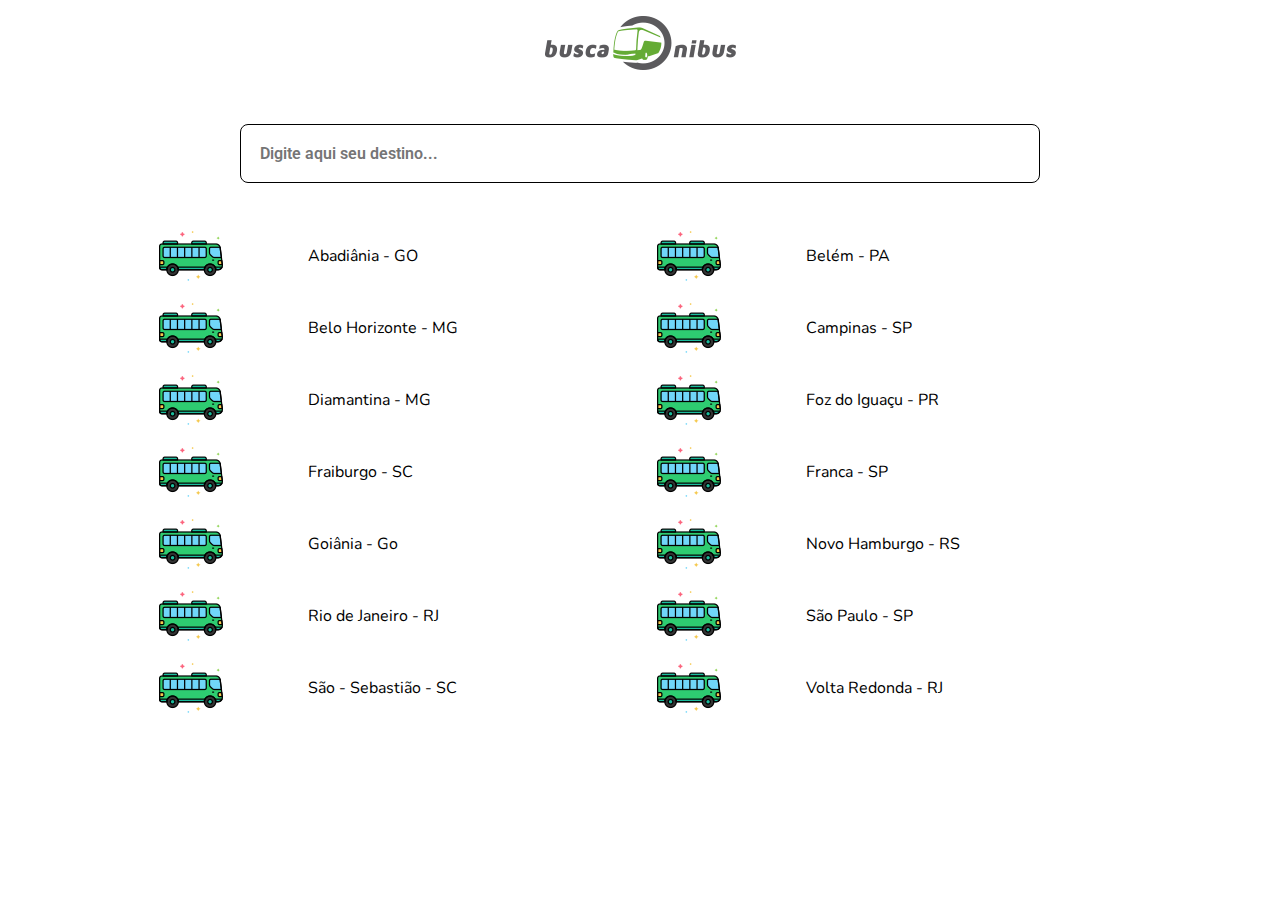
==== index.html @ 373160b8 "add" ====
<!DOCTYPE html>
<html>
  <head>
    <!--Fisrt, sorry for my bad english but I need learn more kkk-->
    <meta http-equiv="Content-Type" content="text/html; charset=UTF-8" />
    <meta http-equiv="content-language" content="pt" />
    <meta
      name="viewport"
      content="width=device-width, initial-scale=1.0, maximum-scale=1.0, user-scalable=0"
    />
    <title>Destino</title>

    <!--here's of styles of index-->
    <link type="text/css" href="./Styles/Index.css" rel="stylesheet" />
    <!-- And here is global, -->
    <link type="text/css" href="./global.css" rel="stylesheet" />

    <!--Here's about font we use-->
    <link rel="preconnect" href="https://fonts.googleapis.com" />
    <link rel="preconnect" href="https://fonts.gstatic.com" crossorigin />
    <link
      href="https://fonts.googleapis.com/css2?family=Nunito:wght@200;600&family=Roboto:wght@100;400;500;900&display=swap"
      rel="stylesheet"
    />

    <meta charset="utf-8" />
  </head>
  <body>
    <nav
      class="bo-navbar navbar navbar-default navbar-static-top"
      role="navigation"
    >
      <div class="navbar-header">
        <img src="./assets/logo-with-text.png" alt="logo clickbus" />
      </div>
    </nav>

    <div class="bo-fixed col">
      <div class="input__father">
        <input
          type="text"
          autofocus
          class="form-control"
          id="bo_city_handler_nameFilter"
          placeholder="Digite aqui seu destino..."
        />
      </div>
      <div class="container">
        <table
          id="bo_city_handler_table"
          class="Container table-hover table-striped tablesorter"
        >
          <thead>
            <tr class="titles__of__top hidden">
              <th>Key</th>
              <th>Nome</th>
              <th>State</th>
              <th>Visível</th>
            </tr>
          </thead>
          <tbody class="contant_itens">
            <tr class="transition_itens">
              <td class="key_data"></td>
              <td class="city row">
                <img src="./assets/bus.png" />
                <div class="row">
               
                  <p>Abadiânia - GO</p>
                </div>
                <div class="bt row"><img src="./assets/setaright.png" /></div>
              </td>
              <td class="bo_visible_true hidden">True</td>
            </tr>

            <tr class="transition_itens">
              <td class="key_data"></td>
              <td class="city row">
                
                <img src="./assets/bus.png" />
                <div class="row">
                  
                  <p>Belém - PA</p>
                </div>
                <div class="bt row"><img src="./assets/setaright.png" /></div>
              </td>
              <td class="bo_visible_true hidden">True</td>
            </tr>

            <tr class="transition_itens">
              <td class="key_data"></td>
              <td class="city row">
                
                <img src="./assets/bus.png" />
                <div class="row">
                  
                  <p>Belo Horizonte - MG</p>
                </div>
                <div class="bt row"><img src="./assets/setaright.png" /></div>
              </td>
              <td class="bo_visible_true hidden">True</td>
            </tr>

            <tr class="transition_itens">
              <td class="key_data"></td>
              <td class="city row">
                
                <img src="./assets/bus.png" />
                <div class="row">
                  
                  <p>Campinas - SP</p>
                </div>
                <div class="bt row"><img src="./assets/setaright.png" /></div>
              </td>
              <td class="bo_visible_true hidden">True</td>
            </tr>

            <tr class="transition_itens">
              <td class="key_data"></td>
              <td class="city row">
                
                <img src="./assets/bus.png" />
                <div class="row">
              
                  <p>Diamantina - MG</p>
                </div>
                <div class="bt row"><img src="./assets/setaright.png" /></div>
              </td>
              <td class="bo_visible_true hidden">True</td>
            </tr>

            <tr class="transition_itens">
              <td class="key_data"></td>
              <td class="city row">
                
                <img src="./assets/bus.png" />
                <div class="row">
              
                  <p>Foz do Iguaçu - PR</p>
                </div>
                <div class="bt row"><img src="./assets/setaright.png" /></div>
              </td>
              <td class="bo_visible_true hidden">True</td>
            </tr>

            <tr class="transition_itens">
              <td class="key_data"></td>
              <td class="city row">
                
                <img src="./assets/bus.png" />
                <div class="row">
                  
                  <p>Fraiburgo - SC</p>
                </div>
                <div class="bt row"><img src="./assets/setaright.png" /></div>
              </td>
              <td class="bo_visible_true hidden">True</td>
            </tr>

            <tr class="transition_itens">
              <td class="key_data"></td>
              <td class="city row">
                
                <img src="./assets/bus.png" />
                <div class="row">
                
                  <p>Franca - SP</p>
                </div>
                <div class="bt row"><img src="./assets/setaright.png" /></div>
              </td>
              <td class="bo_visible_true hidden">False</td>
            </tr>

            <tr class="transition_itens">
              <td class="key_data"></td>
              <td class="city row">
                
                <img src="./assets/bus.png" />
                <div class="row">
               
                  <p>Goiânia - Go</p>
                </div>
                <div class="bt row"><img src="./assets/setaright.png" /></div>
              </td>
              <td class="bo_visible_true hidden">True</td>
            </tr>

            <tr class="transition_itens">
              <td class="key_data"></td>
              <td class="city row">
                
                <img src="./assets/bus.png" />
                <div class="row">
                  
                  <p>Novo Hamburgo - RS</p>
                </div>
                <div class="bt row"><img src="./assets/setaright.png" /></div>
              </td>
              <td class="bo_visible_true hidden">True</td>
            </tr>

            <tr class="transition_itens">
              <td class="key_data"></td>
              <td class="city row">
                
                <img src="./assets/bus.png" />
                <div class="row">
                 
                  <p>Rio de Janeiro - RJ</p>
                </div>
                <div class="bt row"><img src="./assets/setaright.png" /></div>
              </td>
              <td class="bo_visible_true hidden">True</td>
            </tr>

            <tr class="transition_itens">
              <td class="key_data"></td>
              <td class="city row">
                
                <img src="./assets/bus.png" />
                <div class="row">
              
                  <p>São Paulo - SP</p>
                </div>
                <div class="bt row"><img src="./assets/setaright.png" /></div>
              </td>
              <td class="bo_visible_true hidden">True</td>
            </tr>

            <tr class="transition_itens">
              <td class="key_data"></td>
              <td class="city row">
                
                <img src="./assets/bus.png" />
                <div class="row">
           
                  <p>São - Sebastião - SC</p>
                </div>
                <div class="bt row"><img src="./assets/setaright.png" /></div>
              </td>
              <td class="bo_visible_true hidden">False</td>
            </tr>

            <tr class="transition_itens">
              <td class="key_data"></td>
              <td class="city row">
                
                <img src="./assets/bus.png" />
                <div class="row">
                 
                  <p>Volta Redonda - RJ</p>
                </div>
                <div class="bt row"><img src="./assets/setaright.png" /></div>
              </td>
              <td class="bo_visible_true hidden">True</td>
            </tr>
          </tbody>
        </table>
      </div>
    </div>
  <style>
:root {
  --white: #fff;
  --text-color-green: #a9e974;

  --color-buttom-black: #000;
}
* {
  margin: 0;
  padding: none;
  box-sizing: border-box;
}
body {
  -webkit-font-smoothing: antialiased;
}
body,
input,
textarea,
button {
  font-family: "Nunito", sans-serif;
}
h1,
h2,
h3,
h4,
h5,
h6,
strong {
  font-weight: 900;
}


button {
  cursor: pointer;
}
[disabled] {
  opacity: 0.6;
  cursor: not-allowed;
}
.hidden {
  display: none;
}
.row {
  display: flex;
  align-items: center;
  flex-direction: row;
}
.row img{
    width:auto;
}
.row p{
    display: flex;
    flex-direction: row;
  
}
.col {
  display: flex;
  flex-direction: column;
}

.city {
  display: grid;
  grid-template-columns: 1fr 1fr 1fr;
  align-items: center;
 
}
.city img{
    margin-left: 1rem;
}
.transition_itens :hover {
  transition: all 0.5s ease-in;
  background-color: var(--text-color-green);
}

.bo_visible_true {
  background-color: #ccffcc;
}

.bo_visible_false {
  background-color: #ffcccc;
}
.bo-navbar {
  text-align: center;
  padding: 1rem;
 
}
.bo-navbar a {
  text-decoration: none;
  color: white;
  font-weight: 900;
}
.bo-fixed {
  width: 100%;
  display: flex;
  flex-direction: column;
  align-items: center;
}
.input__father {
  display: flex;
  flex-direction: column;
  align-items: center;
  width: 100%;
  padding: 2rem;
}
.input__father .form-control {
  padding: 1.2rem;
  font-family: "Roboto", "san-serif";
  font-weight: 600;
  font-size: 1rem;
  width: 800px;
  border-radius: 0.5rem;
  outline: none;
  border: 1px solid var(--color-buttom-black);
}

.Container {
  width: 1000px;
}
.titles__of__top {
  font-weight: 900;
  font-size: 2rem;
}
.contant_itens{
    display:grid;
    grid-template-columns: 1fr 1fr ;
    grid-template-rows: 1fr 1fr ;
}


  </style>

    <script type="text/javascript" >
const inputSearchCity = document.querySelector(".form-control ")
const containerItens = document.querySelector(".contant_itens")


//here we make 
const hideItens = (itensShow, inputValue) => {

    itensShow
    .filter(itens =>  !itens.textContent.toLocaleLowerCase().includes(inputValue))
    .forEach(itens => {
        itens.classList.add("hidden")
    })
}

const showItens = ( itensShow, inputValue) => {
    itensShow
    .filter(itens =>  itens.textContent.toLocaleLowerCase().includes(inputValue))
    .forEach(itens => {
        itens.classList.remove("hidden")
        itens.classList.add("flex")
    })

}


inputSearchCity.addEventListener("input",  event => {
   const inputValue = event.target.value.trim().toLowerCase()
   const itensShow = Array.from(containerItens.children)
   hideItens(itensShow, inputValue);
   showItens(itensShow, inputValue);
})


    </script>
  </body>
</html>
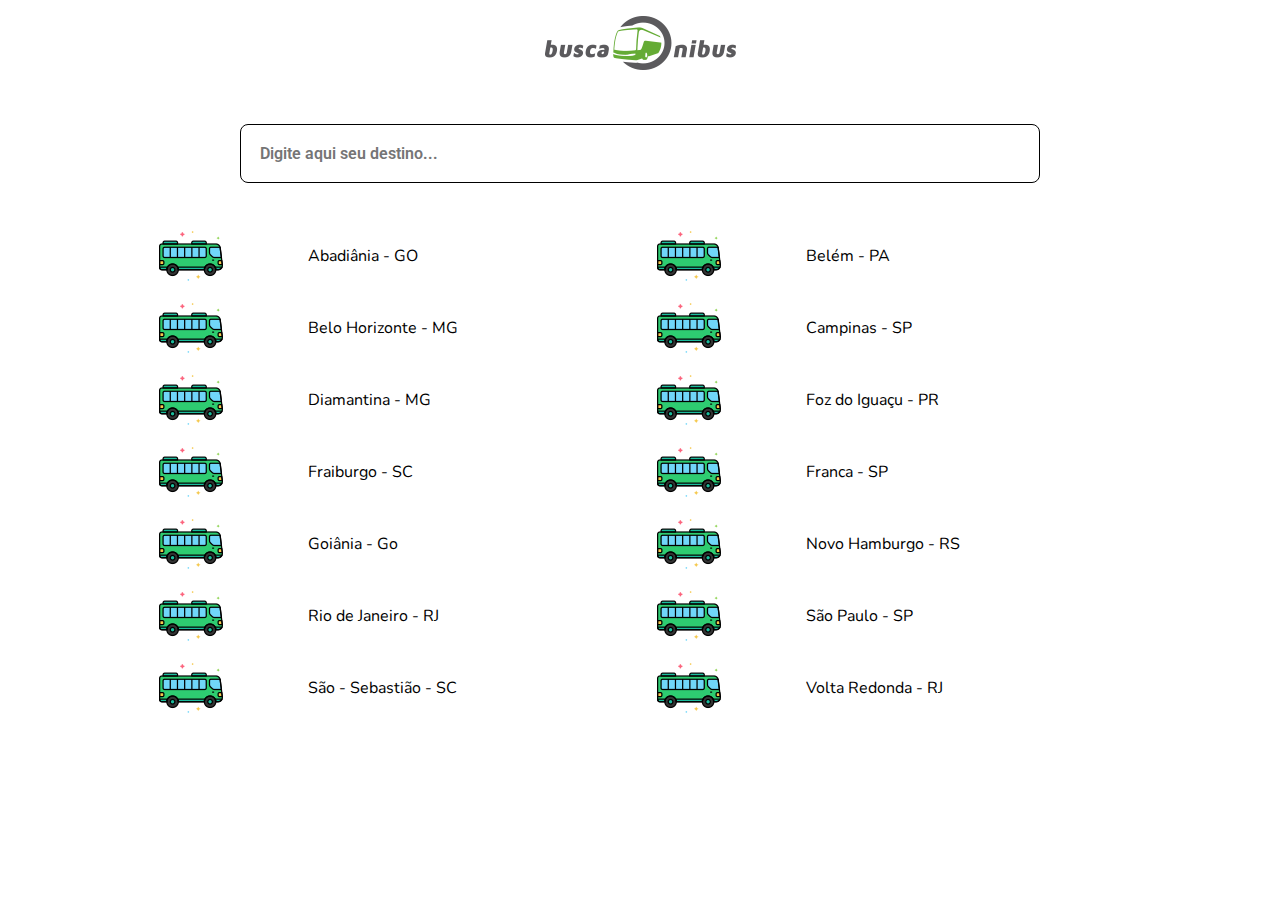
==== commit 39544871: "sintax" ====
--- a/index.html
+++ b/index.html
@@ -64,7 +64,6 @@
               <td class="city row">
                 <img src="./assets/bus.png" />
                 <div class="row">
-               
                   <p>Abadiânia - GO</p>
                 </div>
                 <div class="bt row"><img src="./assets/setaright.png" /></div>
@@ -75,10 +74,8 @@
             <tr class="transition_itens">
               <td class="key_data"></td>
               <td class="city row">
-                
-                <img src="./assets/bus.png" />
-                <div class="row">
-                  
+                <img src="./assets/bus.png" />
+                <div class="row">
                   <p>Belém - PA</p>
                 </div>
                 <div class="bt row"><img src="./assets/setaright.png" /></div>
@@ -89,10 +86,8 @@
             <tr class="transition_itens">
               <td class="key_data"></td>
               <td class="city row">
-                
-                <img src="./assets/bus.png" />
-                <div class="row">
-                  
+                <img src="./assets/bus.png" />
+                <div class="row">
                   <p>Belo Horizonte - MG</p>
                 </div>
                 <div class="bt row"><img src="./assets/setaright.png" /></div>
@@ -103,10 +98,8 @@
             <tr class="transition_itens">
               <td class="key_data"></td>
               <td class="city row">
-                
-                <img src="./assets/bus.png" />
-                <div class="row">
-                  
+                <img src="./assets/bus.png" />
+                <div class="row">
                   <p>Campinas - SP</p>
                 </div>
                 <div class="bt row"><img src="./assets/setaright.png" /></div>
@@ -117,10 +110,8 @@
             <tr class="transition_itens">
               <td class="key_data"></td>
               <td class="city row">
-                
-                <img src="./assets/bus.png" />
-                <div class="row">
-              
+                <img src="./assets/bus.png" />
+                <div class="row">
                   <p>Diamantina - MG</p>
                 </div>
                 <div class="bt row"><img src="./assets/setaright.png" /></div>
@@ -131,10 +122,8 @@
             <tr class="transition_itens">
               <td class="key_data"></td>
               <td class="city row">
-                
-                <img src="./assets/bus.png" />
-                <div class="row">
-              
+                <img src="./assets/bus.png" />
+                <div class="row">
                   <p>Foz do Iguaçu - PR</p>
                 </div>
                 <div class="bt row"><img src="./assets/setaright.png" /></div>
@@ -145,10 +134,8 @@
             <tr class="transition_itens">
               <td class="key_data"></td>
               <td class="city row">
-                
-                <img src="./assets/bus.png" />
-                <div class="row">
-                  
+                <img src="./assets/bus.png" />
+                <div class="row">
                   <p>Fraiburgo - SC</p>
                 </div>
                 <div class="bt row"><img src="./assets/setaright.png" /></div>
@@ -159,10 +146,8 @@
             <tr class="transition_itens">
               <td class="key_data"></td>
               <td class="city row">
-                
-                <img src="./assets/bus.png" />
-                <div class="row">
-                
+                <img src="./assets/bus.png" />
+                <div class="row">
                   <p>Franca - SP</p>
                 </div>
                 <div class="bt row"><img src="./assets/setaright.png" /></div>
@@ -173,10 +158,8 @@
             <tr class="transition_itens">
               <td class="key_data"></td>
               <td class="city row">
-                
-                <img src="./assets/bus.png" />
-                <div class="row">
-               
+                <img src="./assets/bus.png" />
+                <div class="row">
                   <p>Goiânia - Go</p>
                 </div>
                 <div class="bt row"><img src="./assets/setaright.png" /></div>
@@ -187,10 +170,8 @@
             <tr class="transition_itens">
               <td class="key_data"></td>
               <td class="city row">
-                
-                <img src="./assets/bus.png" />
-                <div class="row">
-                  
+                <img src="./assets/bus.png" />
+                <div class="row">
                   <p>Novo Hamburgo - RS</p>
                 </div>
                 <div class="bt row"><img src="./assets/setaright.png" /></div>
@@ -201,10 +182,8 @@
             <tr class="transition_itens">
               <td class="key_data"></td>
               <td class="city row">
-                
-                <img src="./assets/bus.png" />
-                <div class="row">
-                 
+                <img src="./assets/bus.png" />
+                <div class="row">
                   <p>Rio de Janeiro - RJ</p>
                 </div>
                 <div class="bt row"><img src="./assets/setaright.png" /></div>
@@ -215,10 +194,8 @@
             <tr class="transition_itens">
               <td class="key_data"></td>
               <td class="city row">
-                
-                <img src="./assets/bus.png" />
-                <div class="row">
-              
+                <img src="./assets/bus.png" />
+                <div class="row">
                   <p>São Paulo - SP</p>
                 </div>
                 <div class="bt row"><img src="./assets/setaright.png" /></div>
@@ -229,10 +206,8 @@
             <tr class="transition_itens">
               <td class="key_data"></td>
               <td class="city row">
-                
-                <img src="./assets/bus.png" />
-                <div class="row">
-           
+                <img src="./assets/bus.png" />
+                <div class="row">
                   <p>São - Sebastião - SC</p>
                 </div>
                 <div class="bt row"><img src="./assets/setaright.png" /></div>
@@ -243,10 +218,8 @@
             <tr class="transition_itens">
               <td class="key_data"></td>
               <td class="city row">
-                
-                <img src="./assets/bus.png" />
-                <div class="row">
-                 
+                <img src="./assets/bus.png" />
+                <div class="row">
                   <p>Volta Redonda - RJ</p>
                 </div>
                 <div class="bt row"><img src="./assets/setaright.png" /></div>
@@ -257,171 +230,164 @@
         </table>
       </div>
     </div>
-  <style>
-:root {
-  --white: #fff;
-  --text-color-green: #a9e974;
-
-  --color-buttom-black: #000;
-}
-* {
-  margin: 0;
-  padding: none;
-  box-sizing: border-box;
-}
-body {
-  -webkit-font-smoothing: antialiased;
-}
-body,
-input,
-textarea,
-button {
-  font-family: "Nunito", sans-serif;
-}
-h1,
-h2,
-h3,
-h4,
-h5,
-h6,
-strong {
-  font-weight: 900;
-}
-
-
-button {
-  cursor: pointer;
-}
-[disabled] {
-  opacity: 0.6;
-  cursor: not-allowed;
-}
-.hidden {
-  display: none;
-}
-.row {
-  display: flex;
-  align-items: center;
-  flex-direction: row;
-}
-.row img{
-    width:auto;
-}
-.row p{
-    display: flex;
-    flex-direction: row;
-  
-}
-.col {
-  display: flex;
-  flex-direction: column;
-}
-
-.city {
-  display: grid;
-  grid-template-columns: 1fr 1fr 1fr;
-  align-items: center;
- 
-}
-.city img{
-    margin-left: 1rem;
-}
-.transition_itens :hover {
-  transition: all 0.5s ease-in;
-  background-color: var(--text-color-green);
-}
-
-.bo_visible_true {
-  background-color: #ccffcc;
-}
-
-.bo_visible_false {
-  background-color: #ffcccc;
-}
-.bo-navbar {
-  text-align: center;
-  padding: 1rem;
- 
-}
-.bo-navbar a {
-  text-decoration: none;
-  color: white;
-  font-weight: 900;
-}
-.bo-fixed {
-  width: 100%;
-  display: flex;
-  flex-direction: column;
-  align-items: center;
-}
-.input__father {
-  display: flex;
-  flex-direction: column;
-  align-items: center;
-  width: 100%;
-  padding: 2rem;
-}
-.input__father .form-control {
-  padding: 1.2rem;
-  font-family: "Roboto", "san-serif";
-  font-weight: 600;
-  font-size: 1rem;
-  width: 800px;
-  border-radius: 0.5rem;
-  outline: none;
-  border: 1px solid var(--color-buttom-black);
-}
-
-.Container {
-  width: 1000px;
-}
-.titles__of__top {
-  font-weight: 900;
-  font-size: 2rem;
-}
-.contant_itens{
-    display:grid;
-    grid-template-columns: 1fr 1fr ;
-    grid-template-rows: 1fr 1fr ;
-}
-
-
-  </style>
-
-    <script type="text/javascript" >
-const inputSearchCity = document.querySelector(".form-control ")
-const containerItens = document.querySelector(".contant_itens")
-
-
-//here we make 
-const hideItens = (itensShow, inputValue) => {
-
-    itensShow
-    .filter(itens =>  !itens.textContent.toLocaleLowerCase().includes(inputValue))
-    .forEach(itens => {
-        itens.classList.add("hidden")
-    })
-}
-
-const showItens = ( itensShow, inputValue) => {
-    itensShow
-    .filter(itens =>  itens.textContent.toLocaleLowerCase().includes(inputValue))
-    .forEach(itens => {
-        itens.classList.remove("hidden")
-        itens.classList.add("flex")
-    })
-
-}
-
-
-inputSearchCity.addEventListener("input",  event => {
-   const inputValue = event.target.value.trim().toLowerCase()
-   const itensShow = Array.from(containerItens.children)
-   hideItens(itensShow, inputValue);
-   showItens(itensShow, inputValue);
-})
-
-
+    <style>
+      :root {
+        --white: #fff;
+        --text-color-green: #a9e974;
+
+        --color-buttom-black: #000;
+      }
+      * {
+        margin: 0;
+        padding: none;
+        box-sizing: border-box;
+      }
+      body {
+        -webkit-font-smoothing: antialiased;
+      }
+      body,
+      input,
+      textarea,
+      button {
+        font-family: "Nunito", sans-serif;
+      }
+      h1,
+      h2,
+      h3,
+      h4,
+      h5,
+      h6,
+      strong {
+        font-weight: 900;
+      }
+
+      button {
+        cursor: pointer;
+      }
+      [disabled] {
+        opacity: 0.6;
+        cursor: not-allowed;
+      }
+      .hidden {
+        display: none;
+      }
+      .row {
+        display: flex;
+        align-items: center;
+        flex-direction: row;
+      }
+      .row img {
+        width: auto;
+      }
+      .row p {
+        display: flex;
+        flex-direction: row;
+      }
+      .col {
+        display: flex;
+        flex-direction: column;
+      }
+
+      .city {
+        display: grid;
+        grid-template-columns: 1fr 1fr 1fr;
+        align-items: center;
+      }
+      .city img {
+        margin-left: 1rem;
+      }
+      .transition_itens :hover {
+        transition: all 0.5s ease-in;
+        background-color: var(--text-color-green);
+      }
+
+      .bo_visible_true {
+        background-color: #ccffcc;
+      }
+
+      .bo_visible_false {
+        background-color: #ffcccc;
+      }
+      .bo-navbar {
+        text-align: center;
+        padding: 1rem;
+      }
+      .bo-navbar a {
+        text-decoration: none;
+        color: white;
+        font-weight: 900;
+      }
+      .bo-fixed {
+        width: 100%;
+        display: flex;
+        flex-direction: column;
+        align-items: center;
+      }
+      .input__father {
+        display: flex;
+        flex-direction: column;
+        align-items: center;
+        width: 100%;
+        padding: 2rem;
+      }
+      .input__father .form-control {
+        padding: 1.2rem;
+        font-family: "Roboto", "san-serif";
+        font-weight: 600;
+        font-size: 1rem;
+        width: 800px;
+        border-radius: 0.5rem;
+        outline: none;
+        border: 1px solid var(--color-buttom-black);
+      }
+
+      .Container {
+        width: 1000px;
+      }
+      .titles__of__top {
+        font-weight: 900;
+        font-size: 2rem;
+      }
+      .contant_itens {
+        display: grid;
+        grid-template-columns: 1fr 1fr;
+        grid-template-rows: 1fr 1fr;
+      }
+    </style>
+
+    <script type="text/javascript">
+      const inputSearchCity = document.querySelector(".form-control ");
+      const containerItens = document.querySelector(".contant_itens");
+
+      //here we make
+      const hideItens = (itensShow, inputValue) => {
+        itensShow
+          .filter(
+            (itens) =>
+              !itens.textContent.toLocaleLowerCase().includes(inputValue)
+          )
+          .forEach((itens) => {
+            itens.classList.add("hidden");
+          });
+      };
+
+      const showItens = (itensShow, inputValue) => {
+        itensShow
+          .filter((itens) =>
+            itens.textContent.toLocaleLowerCase().includes(inputValue)
+          )
+          .forEach((itens) => {
+            itens.classList.remove("hidden");
+            itens.classList.add("flex");
+          });
+      };
+
+      inputSearchCity.addEventListener("input", (event) => {
+        const inputValue = event.target.value.trim().toLowerCase();
+        const itensShow = Array.from(containerItens.children);
+        hideItens(itensShow, inputValue);
+        showItens(itensShow, inputValue);
+      });
     </script>
   </body>
 </html>
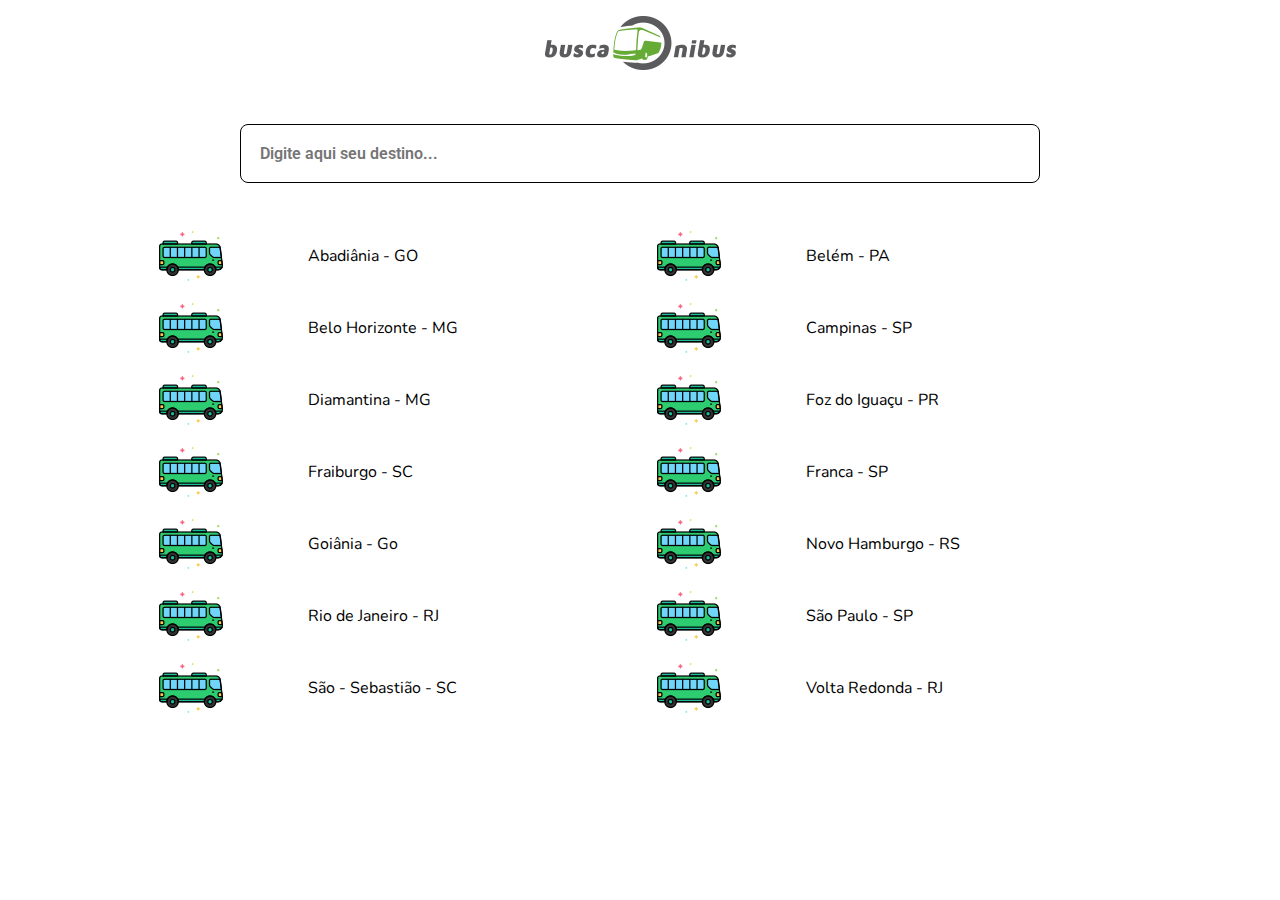
==== commit 6a068704: "add files" ====
--- a/index.html
+++ b/index.html
@@ -359,7 +359,7 @@
       const inputSearchCity = document.querySelector(".form-control ");
       const containerItens = document.querySelector(".contant_itens");
 
-      //here we make
+      
       const hideItens = (itensShow, inputValue) => {
         itensShow
           .filter(
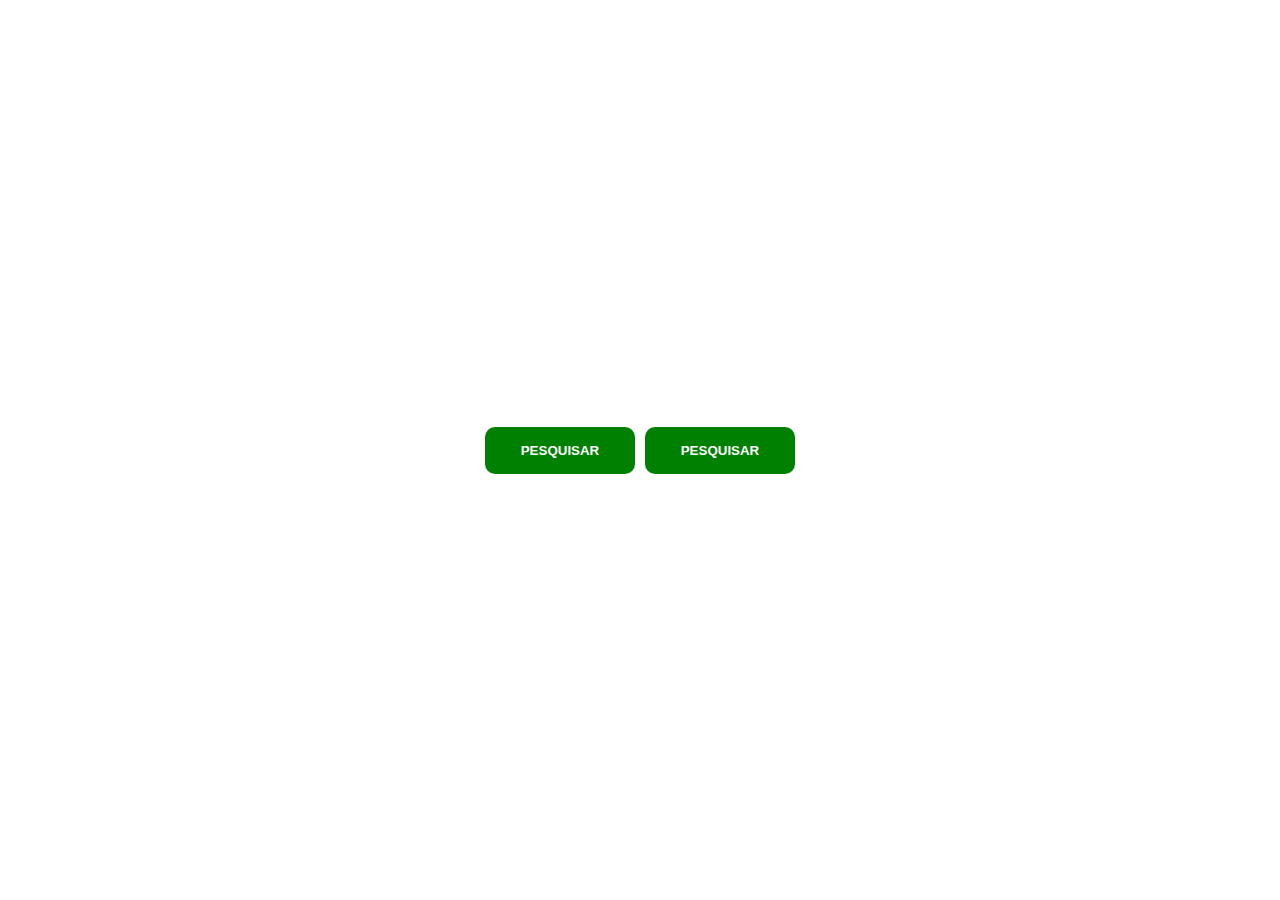
==== commit ba970aba: "files of hover" ====
--- a/index.html
+++ b/index.html
@@ -1,393 +1,70 @@
 <!DOCTYPE html>
-<html>
-  <head>
-    <!--Fisrt, sorry for my bad english but I need learn more kkk-->
-    <meta http-equiv="Content-Type" content="text/html; charset=UTF-8" />
-    <meta http-equiv="content-language" content="pt" />
-    <meta
-      name="viewport"
-      content="width=device-width, initial-scale=1.0, maximum-scale=1.0, user-scalable=0"
-    />
-    <title>Destino</title>
+<html lang="en">
+<head>
+    <meta charset="UTF-8">
+    <meta http-equiv="X-UA-Compatible" content="IE=edge">
+    <meta name="viewport" content="width=device-width, initial-scale=1.0">
+    <title>Botões</title>
+</head>
+<body>
+    <div>
+        <section>
 
-    <!--here's of styles of index-->
-    <link type="text/css" href="./Styles/Index.css" rel="stylesheet" />
-    <!-- And here is global, -->
-    <link type="text/css" href="./global.css" rel="stylesheet" />
+            <button type="button" class="btn-1">Pesquisar</button>
+            <button type="button" class="btn-2">Pesquisar</button>
+        </section>
 
-    <!--Here's about font we use-->
-    <link rel="preconnect" href="https://fonts.googleapis.com" />
-    <link rel="preconnect" href="https://fonts.gstatic.com" crossorigin />
-    <link
-      href="https://fonts.googleapis.com/css2?family=Nunito:wght@200;600&family=Roboto:wght@100;400;500;900&display=swap"
-      rel="stylesheet"
-    />
-
-    <meta charset="utf-8" />
-  </head>
-  <body>
-    <nav
-      class="bo-navbar navbar navbar-default navbar-static-top"
-      role="navigation"
-    >
-      <div class="navbar-header">
-        <img src="./assets/logo-with-text.png" alt="logo clickbus" />
-      </div>
-    </nav>
-
-    <div class="bo-fixed col">
-      <div class="input__father">
-        <input
-          type="text"
-          autofocus
-          class="form-control"
-          id="bo_city_handler_nameFilter"
-          placeholder="Digite aqui seu destino..."
-        />
-      </div>
-      <div class="container">
-        <table
-          id="bo_city_handler_table"
-          class="Container table-hover table-striped tablesorter"
-        >
-          <thead>
-            <tr class="titles__of__top hidden">
-              <th>Key</th>
-              <th>Nome</th>
-              <th>State</th>
-              <th>Visível</th>
-            </tr>
-          </thead>
-          <tbody class="contant_itens">
-            <tr class="transition_itens">
-              <td class="key_data"></td>
-              <td class="city row">
-                <img src="./assets/bus.png" />
-                <div class="row">
-                  <p>Abadiânia - GO</p>
-                </div>
-                <div class="bt row"><img src="./assets/setaright.png" /></div>
-              </td>
-              <td class="bo_visible_true hidden">True</td>
-            </tr>
-
-            <tr class="transition_itens">
-              <td class="key_data"></td>
-              <td class="city row">
-                <img src="./assets/bus.png" />
-                <div class="row">
-                  <p>Belém - PA</p>
-                </div>
-                <div class="bt row"><img src="./assets/setaright.png" /></div>
-              </td>
-              <td class="bo_visible_true hidden">True</td>
-            </tr>
-
-            <tr class="transition_itens">
-              <td class="key_data"></td>
-              <td class="city row">
-                <img src="./assets/bus.png" />
-                <div class="row">
-                  <p>Belo Horizonte - MG</p>
-                </div>
-                <div class="bt row"><img src="./assets/setaright.png" /></div>
-              </td>
-              <td class="bo_visible_true hidden">True</td>
-            </tr>
-
-            <tr class="transition_itens">
-              <td class="key_data"></td>
-              <td class="city row">
-                <img src="./assets/bus.png" />
-                <div class="row">
-                  <p>Campinas - SP</p>
-                </div>
-                <div class="bt row"><img src="./assets/setaright.png" /></div>
-              </td>
-              <td class="bo_visible_true hidden">True</td>
-            </tr>
-
-            <tr class="transition_itens">
-              <td class="key_data"></td>
-              <td class="city row">
-                <img src="./assets/bus.png" />
-                <div class="row">
-                  <p>Diamantina - MG</p>
-                </div>
-                <div class="bt row"><img src="./assets/setaright.png" /></div>
-              </td>
-              <td class="bo_visible_true hidden">True</td>
-            </tr>
-
-            <tr class="transition_itens">
-              <td class="key_data"></td>
-              <td class="city row">
-                <img src="./assets/bus.png" />
-                <div class="row">
-                  <p>Foz do Iguaçu - PR</p>
-                </div>
-                <div class="bt row"><img src="./assets/setaright.png" /></div>
-              </td>
-              <td class="bo_visible_true hidden">True</td>
-            </tr>
-
-            <tr class="transition_itens">
-              <td class="key_data"></td>
-              <td class="city row">
-                <img src="./assets/bus.png" />
-                <div class="row">
-                  <p>Fraiburgo - SC</p>
-                </div>
-                <div class="bt row"><img src="./assets/setaright.png" /></div>
-              </td>
-              <td class="bo_visible_true hidden">True</td>
-            </tr>
-
-            <tr class="transition_itens">
-              <td class="key_data"></td>
-              <td class="city row">
-                <img src="./assets/bus.png" />
-                <div class="row">
-                  <p>Franca - SP</p>
-                </div>
-                <div class="bt row"><img src="./assets/setaright.png" /></div>
-              </td>
-              <td class="bo_visible_true hidden">False</td>
-            </tr>
-
-            <tr class="transition_itens">
-              <td class="key_data"></td>
-              <td class="city row">
-                <img src="./assets/bus.png" />
-                <div class="row">
-                  <p>Goiânia - Go</p>
-                </div>
-                <div class="bt row"><img src="./assets/setaright.png" /></div>
-              </td>
-              <td class="bo_visible_true hidden">True</td>
-            </tr>
-
-            <tr class="transition_itens">
-              <td class="key_data"></td>
-              <td class="city row">
-                <img src="./assets/bus.png" />
-                <div class="row">
-                  <p>Novo Hamburgo - RS</p>
-                </div>
-                <div class="bt row"><img src="./assets/setaright.png" /></div>
-              </td>
-              <td class="bo_visible_true hidden">True</td>
-            </tr>
-
-            <tr class="transition_itens">
-              <td class="key_data"></td>
-              <td class="city row">
-                <img src="./assets/bus.png" />
-                <div class="row">
-                  <p>Rio de Janeiro - RJ</p>
-                </div>
-                <div class="bt row"><img src="./assets/setaright.png" /></div>
-              </td>
-              <td class="bo_visible_true hidden">True</td>
-            </tr>
-
-            <tr class="transition_itens">
-              <td class="key_data"></td>
-              <td class="city row">
-                <img src="./assets/bus.png" />
-                <div class="row">
-                  <p>São Paulo - SP</p>
-                </div>
-                <div class="bt row"><img src="./assets/setaright.png" /></div>
-              </td>
-              <td class="bo_visible_true hidden">True</td>
-            </tr>
-
-            <tr class="transition_itens">
-              <td class="key_data"></td>
-              <td class="city row">
-                <img src="./assets/bus.png" />
-                <div class="row">
-                  <p>São - Sebastião - SC</p>
-                </div>
-                <div class="bt row"><img src="./assets/setaright.png" /></div>
-              </td>
-              <td class="bo_visible_true hidden">False</td>
-            </tr>
-
-            <tr class="transition_itens">
-              <td class="key_data"></td>
-              <td class="city row">
-                <img src="./assets/bus.png" />
-                <div class="row">
-                  <p>Volta Redonda - RJ</p>
-                </div>
-                <div class="bt row"><img src="./assets/setaright.png" /></div>
-              </td>
-              <td class="bo_visible_true hidden">True</td>
-            </tr>
-          </tbody>
-        </table>
-      </div>
     </div>
-    <style>
-      :root {
-        --white: #fff;
-        --text-color-green: #a9e974;
-
-        --color-buttom-black: #000;
-      }
-      * {
-        margin: 0;
-        padding: none;
-        box-sizing: border-box;
-      }
-      body {
-        -webkit-font-smoothing: antialiased;
-      }
-      body,
-      input,
-      textarea,
-      button {
-        font-family: "Nunito", sans-serif;
-      }
-      h1,
-      h2,
-      h3,
-      h4,
-      h5,
-      h6,
-      strong {
-        font-weight: 900;
-      }
-
-      button {
-        cursor: pointer;
-      }
-      [disabled] {
-        opacity: 0.6;
-        cursor: not-allowed;
-      }
-      .hidden {
-        display: none;
-      }
-      .row {
-        display: flex;
-        align-items: center;
-        flex-direction: row;
-      }
-      .row img {
-        width: auto;
-      }
-      .row p {
-        display: flex;
-        flex-direction: row;
-      }
-      .col {
-        display: flex;
-        flex-direction: column;
-      }
-
-      .city {
-        display: grid;
-        grid-template-columns: 1fr 1fr 1fr;
-        align-items: center;
-      }
-      .city img {
-        margin-left: 1rem;
-      }
-      .transition_itens :hover {
-        transition: all 0.5s ease-in;
-        background-color: var(--text-color-green);
-      }
-
-      .bo_visible_true {
-        background-color: #ccffcc;
-      }
-
-      .bo_visible_false {
-        background-color: #ffcccc;
-      }
-      .bo-navbar {
-        text-align: center;
-        padding: 1rem;
-      }
-      .bo-navbar a {
-        text-decoration: none;
-        color: white;
-        font-weight: 900;
-      }
-      .bo-fixed {
-        width: 100%;
-        display: flex;
-        flex-direction: column;
-        align-items: center;
-      }
-      .input__father {
-        display: flex;
-        flex-direction: column;
-        align-items: center;
-        width: 100%;
-        padding: 2rem;
-      }
-      .input__father .form-control {
-        padding: 1.2rem;
-        font-family: "Roboto", "san-serif";
-        font-weight: 600;
-        font-size: 1rem;
-        width: 800px;
-        border-radius: 0.5rem;
-        outline: none;
-        border: 1px solid var(--color-buttom-black);
-      }
-
-      .Container {
-        width: 1000px;
-      }
-      .titles__of__top {
-        font-weight: 900;
-        font-size: 2rem;
-      }
-      .contant_itens {
-        display: grid;
-        grid-template-columns: 1fr 1fr;
-        grid-template-rows: 1fr 1fr;
-      }
+    
+    <style type="text/css" >
+        *{
+            padding:0;
+            margin:0;
+        }
+            div{
+                display: flex;
+                align-items: center;
+                justify-content: center;
+                flex-direction:column;
+                width:100%;
+                height:100vh;
+               
+            }
+            section{
+                display:flex;
+                flex-direction:row;
+            }
+            .btn-1{
+                padding:1rem;
+                width:150px;
+                background-color:green;
+                border: none;
+                border-radius:10px;
+                color:#fff;
+                text-transform: uppercase;
+                font-weight: 900;
+                margin-right: 10px;
+                cursor: pointer;
+            
+            }
+            .btn-2{
+                padding:1rem;
+                width:150px;
+                background-color:green;
+                border: none;
+                border-radius:10px;
+                color:#fff;
+                text-transform: uppercase;
+                font-weight: 900;
+                transition:background 1s ease;
+                cursor: pointer;
+            
+            }
+            .btn-2:hover{
+                background-color:rgb(3, 182, 3);
+                
+            
+            }
     </style>
-
-    <script type="text/javascript">
-      const inputSearchCity = document.querySelector(".form-control ");
-      const containerItens = document.querySelector(".contant_itens");
-
-      
-      const hideItens = (itensShow, inputValue) => {
-        itensShow
-          .filter(
-            (itens) =>
-              !itens.textContent.toLocaleLowerCase().includes(inputValue)
-          )
-          .forEach((itens) => {
-            itens.classList.add("hidden");
-          });
-      };
-
-      const showItens = (itensShow, inputValue) => {
-        itensShow
-          .filter((itens) =>
-            itens.textContent.toLocaleLowerCase().includes(inputValue)
-          )
-          .forEach((itens) => {
-            itens.classList.remove("hidden");
-            itens.classList.add("flex");
-          });
-      };
-
-      inputSearchCity.addEventListener("input", (event) => {
-        const inputValue = event.target.value.trim().toLowerCase();
-        const itensShow = Array.from(containerItens.children);
-        hideItens(itensShow, inputValue);
-        showItens(itensShow, inputValue);
-      });
-    </script>
-  </body>
-</html>
+</body>
+</html>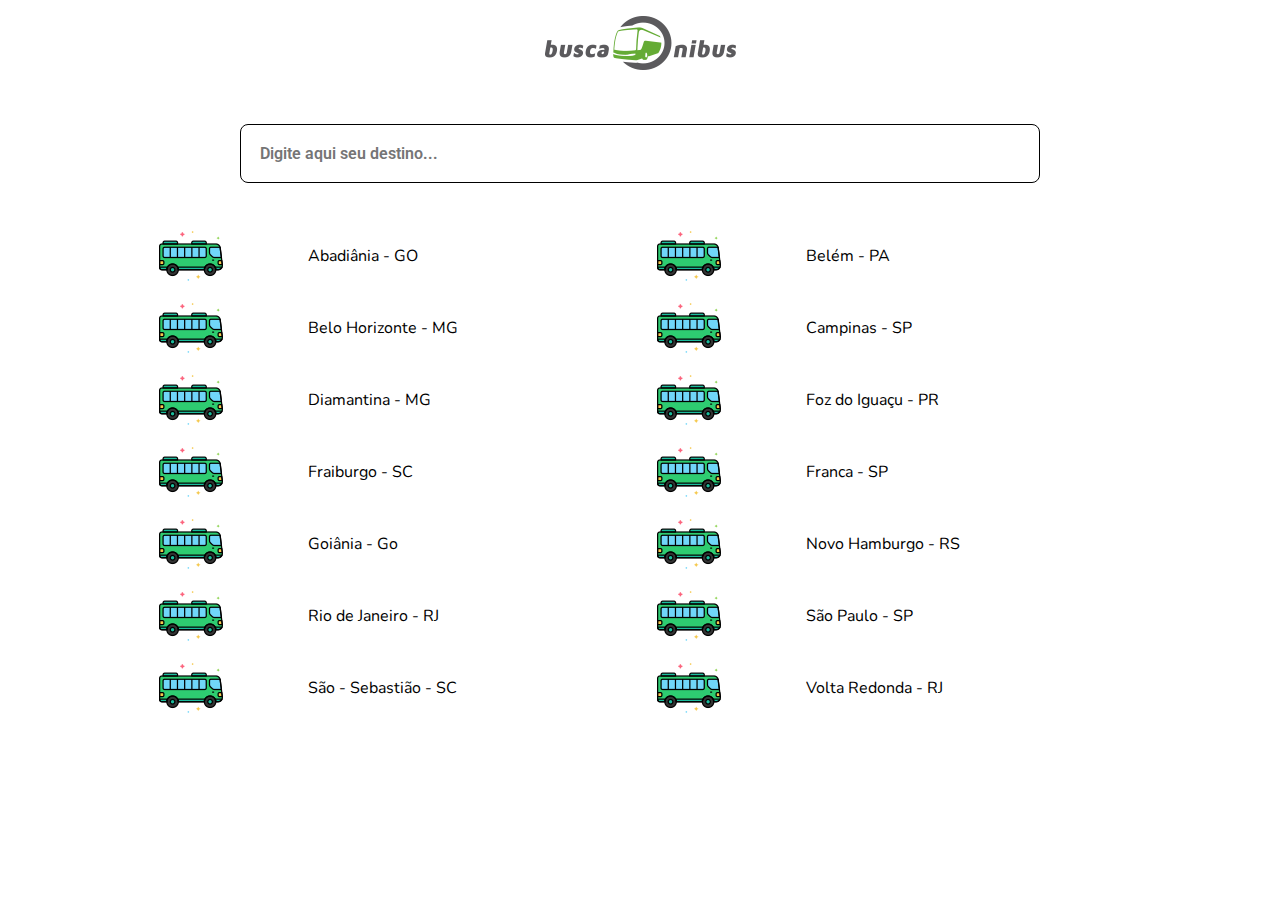
==== commit 89b53591: "more thing" ====
--- a/index.html
+++ b/index.html
@@ -1,70 +1,393 @@
 <!DOCTYPE html>
-<html lang="en">
-<head>
-    <meta charset="UTF-8">
-    <meta http-equiv="X-UA-Compatible" content="IE=edge">
-    <meta name="viewport" content="width=device-width, initial-scale=1.0">
-    <title>Botões</title>
-</head>
-<body>
-    <div>
-        <section>
-
-            <button type="button" class="btn-1">Pesquisar</button>
-            <button type="button" class="btn-2">Pesquisar</button>
-        </section>
-
+<html>
+  <head>
+    <!--Fisrt, sorry for my bad english but I need learn more kkk-->
+    <meta http-equiv="Content-Type" content="text/html; charset=UTF-8" />
+    <meta http-equiv="content-language" content="pt" />
+    <meta
+      name="viewport"
+      content="width=device-width, initial-scale=1.0, maximum-scale=1.0, user-scalable=0"
+    />
+    <title>Destino</title>
+
+    <!--here's of styles of index-->
+    <link type="text/css" href="./Styles/Index.css" rel="stylesheet" />
+    <!-- And here is global, -->
+    <link type="text/css" href="./global.css" rel="stylesheet" />
+
+    <!--Here's about font we use-->
+    <link rel="preconnect" href="https://fonts.googleapis.com" />
+    <link rel="preconnect" href="https://fonts.gstatic.com" crossorigin />
+    <link
+      href="https://fonts.googleapis.com/css2?family=Nunito:wght@200;600&family=Roboto:wght@100;400;500;900&display=swap"
+      rel="stylesheet"
+    />
+    <link rel="icon" type="imagem/png" href="https://www.buscaonibus.com.br/site2018/static/img/logo-without-text.png">
+    <meta charset="utf-8" />
+  </head>
+  <body>
+    <nav
+      class="bo-navbar navbar navbar-default navbar-static-top"
+      role="navigation"
+    >
+      <div class="navbar-header">
+        <img src="./assets/logo-with-text.png" alt="logo clickbus" />
+      </div>
+    </nav>
+
+    <div class="bo-fixed col">
+      <div class="input__father">
+        <input
+          type="text"
+          autofocus
+          class="form-control"
+          id="bo_city_handler_nameFilter"
+          placeholder="Digite aqui seu destino..."
+        />
+      </div>
+      <div class="container">
+        <table
+          id="bo_city_handler_table"
+          class="Container table-hover table-striped tablesorter"
+        >
+          <thead>
+            <tr class="titles__of__top hidden">
+              <th>Key</th>
+              <th>Nome</th>
+              <th>State</th>
+              <th>Visível</th>
+            </tr>
+          </thead>
+          <tbody class="contant_itens">
+            <tr class="transition_itens">
+              <td class="key_data"></td>
+              <td class="city row">
+                <img src="./assets/bus.png" />
+                <div class="row">
+                  <p>Abadiânia - GO</p>
+                </div>
+                <div class="bt row"><img src="./assets/setaright.png" /></div>
+              </td>
+              <td class="bo_visible_true hidden">True</td>
+            </tr>
+
+            <tr class="transition_itens">
+              <td class="key_data"></td>
+              <td class="city row">
+                <img src="./assets/bus.png" />
+                <div class="row">
+                  <p>Belém - PA</p>
+                </div>
+                <div class="bt row"><img src="./assets/setaright.png" /></div>
+              </td>
+              <td class="bo_visible_true hidden">True</td>
+            </tr>
+
+            <tr class="transition_itens">
+              <td class="key_data"></td>
+              <td class="city row">
+                <img src="./assets/bus.png" />
+                <div class="row">
+                  <p>Belo Horizonte - MG</p>
+                </div>
+                <div class="bt row"><img src="./assets/setaright.png" /></div>
+              </td>
+              <td class="bo_visible_true hidden">True</td>
+            </tr>
+
+            <tr class="transition_itens">
+              <td class="key_data"></td>
+              <td class="city row">
+                <img src="./assets/bus.png" />
+                <div class="row">
+                  <p>Campinas - SP</p>
+                </div>
+                <div class="bt row"><img src="./assets/setaright.png" /></div>
+              </td>
+              <td class="bo_visible_true hidden">True</td>
+            </tr>
+
+            <tr class="transition_itens">
+              <td class="key_data"></td>
+              <td class="city row">
+                <img src="./assets/bus.png" />
+                <div class="row">
+                  <p>Diamantina - MG</p>
+                </div>
+                <div class="bt row"><img src="./assets/setaright.png" /></div>
+              </td>
+              <td class="bo_visible_true hidden">True</td>
+            </tr>
+
+            <tr class="transition_itens">
+              <td class="key_data"></td>
+              <td class="city row">
+                <img src="./assets/bus.png" />
+                <div class="row">
+                  <p>Foz do Iguaçu - PR</p>
+                </div>
+                <div class="bt row"><img src="./assets/setaright.png" /></div>
+              </td>
+              <td class="bo_visible_true hidden">True</td>
+            </tr>
+
+            <tr class="transition_itens">
+              <td class="key_data"></td>
+              <td class="city row">
+                <img src="./assets/bus.png" />
+                <div class="row">
+                  <p>Fraiburgo - SC</p>
+                </div>
+                <div class="bt row"><img src="./assets/setaright.png" /></div>
+              </td>
+              <td class="bo_visible_true hidden">True</td>
+            </tr>
+
+            <tr class="transition_itens">
+              <td class="key_data"></td>
+              <td class="city row">
+                <img src="./assets/bus.png" />
+                <div class="row">
+                  <p>Franca - SP</p>
+                </div>
+                <div class="bt row"><img src="./assets/setaright.png" /></div>
+              </td>
+              <td class="bo_visible_true hidden">False</td>
+            </tr>
+
+            <tr class="transition_itens">
+              <td class="key_data"></td>
+              <td class="city row">
+                <img src="./assets/bus.png" />
+                <div class="row">
+                  <p>Goiânia - Go</p>
+                </div>
+                <div class="bt row"><img src="./assets/setaright.png" /></div>
+              </td>
+              <td class="bo_visible_true hidden">True</td>
+            </tr>
+
+            <tr class="transition_itens">
+              <td class="key_data"></td>
+              <td class="city row">
+                <img src="./assets/bus.png" />
+                <div class="row">
+                  <p>Novo Hamburgo - RS</p>
+                </div>
+                <div class="bt row"><img src="./assets/setaright.png" /></div>
+              </td>
+              <td class="bo_visible_true hidden">True</td>
+            </tr>
+
+            <tr class="transition_itens">
+              <td class="key_data"></td>
+              <td class="city row">
+                <img src="./assets/bus.png" />
+                <div class="row">
+                  <p>Rio de Janeiro - RJ</p>
+                </div>
+                <div class="bt row"><img src="./assets/setaright.png" /></div>
+              </td>
+              <td class="bo_visible_true hidden">True</td>
+            </tr>
+
+            <tr class="transition_itens">
+              <td class="key_data"></td>
+              <td class="city row">
+                <img src="./assets/bus.png" />
+                <div class="row">
+                  <p>São Paulo - SP</p>
+                </div>
+                <div class="bt row"><img src="./assets/setaright.png" /></div>
+              </td>
+              <td class="bo_visible_true hidden">True</td>
+            </tr>
+
+            <tr class="transition_itens">
+              <td class="key_data"></td>
+              <td class="city row">
+                <img src="./assets/bus.png" />
+                <div class="row">
+                  <p>São - Sebastião - SC</p>
+                </div>
+                <div class="bt row"><img src="./assets/setaright.png" /></div>
+              </td>
+              <td class="bo_visible_true hidden">False</td>
+            </tr>
+
+            <tr class="transition_itens">
+              <td class="key_data"></td>
+              <td class="city row">
+                <img src="./assets/bus.png" />
+                <div class="row">
+                  <p>Volta Redonda - RJ</p>
+                </div>
+                <div class="bt row"><img src="./assets/setaright.png" /></div>
+              </td>
+              <td class="bo_visible_true hidden">True</td>
+            </tr>
+          </tbody>
+        </table>
+      </div>
     </div>
-    
-    <style type="text/css" >
-        *{
-            padding:0;
-            margin:0;
-        }
-            div{
-                display: flex;
-                align-items: center;
-                justify-content: center;
-                flex-direction:column;
-                width:100%;
-                height:100vh;
-               
-            }
-            section{
-                display:flex;
-                flex-direction:row;
-            }
-            .btn-1{
-                padding:1rem;
-                width:150px;
-                background-color:green;
-                border: none;
-                border-radius:10px;
-                color:#fff;
-                text-transform: uppercase;
-                font-weight: 900;
-                margin-right: 10px;
-                cursor: pointer;
-            
-            }
-            .btn-2{
-                padding:1rem;
-                width:150px;
-                background-color:green;
-                border: none;
-                border-radius:10px;
-                color:#fff;
-                text-transform: uppercase;
-                font-weight: 900;
-                transition:background 1s ease;
-                cursor: pointer;
-            
-            }
-            .btn-2:hover{
-                background-color:rgb(3, 182, 3);
-                
-            
-            }
+    <style>
+      :root {
+        --white: #fff;
+        --text-color-green: #a9e974;
+
+        --color-buttom-black: #000;
+      }
+      * {
+        margin: 0;
+        padding: none;
+        box-sizing: border-box;
+      }
+      body {
+        -webkit-font-smoothing: antialiased;
+      }
+      body,
+      input,
+      textarea,
+      button {
+        font-family: "Nunito", sans-serif;
+      }
+      h1,
+      h2,
+      h3,
+      h4,
+      h5,
+      h6,
+      strong {
+        font-weight: 900;
+      }
+
+      button {
+        cursor: pointer;
+      }
+      [disabled] {
+        opacity: 0.6;
+        cursor: not-allowed;
+      }
+      .hidden {
+        display: none;
+      }
+      .row {
+        display: flex;
+        align-items: center;
+        flex-direction: row;
+      }
+      .row img {
+        width: auto;
+      }
+      .row p {
+        display: flex;
+        flex-direction: row;
+      }
+      .col {
+        display: flex;
+        flex-direction: column;
+      }
+
+      .city {
+        display: grid;
+        grid-template-columns: 1fr 1fr 1fr;
+        align-items: center;
+      }
+      .city img {
+        margin-left: 1rem;
+      }
+      .transition_itens :hover {
+        transition: all 0.5s ease-in;
+        background-color: var(--text-color-green);
+      }
+
+      .bo_visible_true {
+        background-color: #ccffcc;
+      }
+
+      .bo_visible_false {
+        background-color: #ffcccc;
+      }
+      .bo-navbar {
+        text-align: center;
+        padding: 1rem;
+      }
+      .bo-navbar a {
+        text-decoration: none;
+        color: white;
+        font-weight: 900;
+      }
+      .bo-fixed {
+        width: 100%;
+        display: flex;
+        flex-direction: column;
+        align-items: center;
+      }
+      .input__father {
+        display: flex;
+        flex-direction: column;
+        align-items: center;
+        width: 100%;
+        padding: 2rem;
+      }
+      .input__father .form-control {
+        padding: 1.2rem;
+        font-family: "Roboto", "san-serif";
+        font-weight: 600;
+        font-size: 1rem;
+        width: 800px;
+        border-radius: 0.5rem;
+        outline: none;
+        border: 1px solid var(--color-buttom-black);
+      }
+
+      .Container {
+        width: 1000px;
+      }
+      .titles__of__top {
+        font-weight: 900;
+        font-size: 2rem;
+      }
+      .contant_itens {
+        display: grid;
+        grid-template-columns: 1fr 1fr;
+        grid-template-rows: 1fr 1fr;
+      }
     </style>
-</body>
-</html>+
+    <script type="text/javascript">
+      const inputSearchCity = document.querySelector(".form-control ");
+      const containerItens = document.querySelector(".contant_itens");
+
+      
+      const hideItens = (itensShow, inputValue) => {
+        itensShow
+          .filter(
+            (itens) =>
+              !itens.textContent.toLocaleLowerCase().includes(inputValue)
+          )
+          .forEach((itens) => {
+            itens.classList.add("hidden");
+          });
+      };
+
+      const showItens = (itensShow, inputValue) => {
+        itensShow
+          .filter((itens) =>
+            itens.textContent.toLocaleLowerCase().includes(inputValue)
+          )
+          .forEach((itens) => {
+            itens.classList.remove("hidden");
+            itens.classList.add("flex");
+          });
+      };
+
+      inputSearchCity.addEventListener("input", (event) => {
+        const inputValue = event.target.value.trim().toLowerCase();
+        const itensShow = Array.from(containerItens.children);
+        hideItens(itensShow, inputValue);
+        showItens(itensShow, inputValue);
+      });
+    </script>
+  </body>
+</html>
